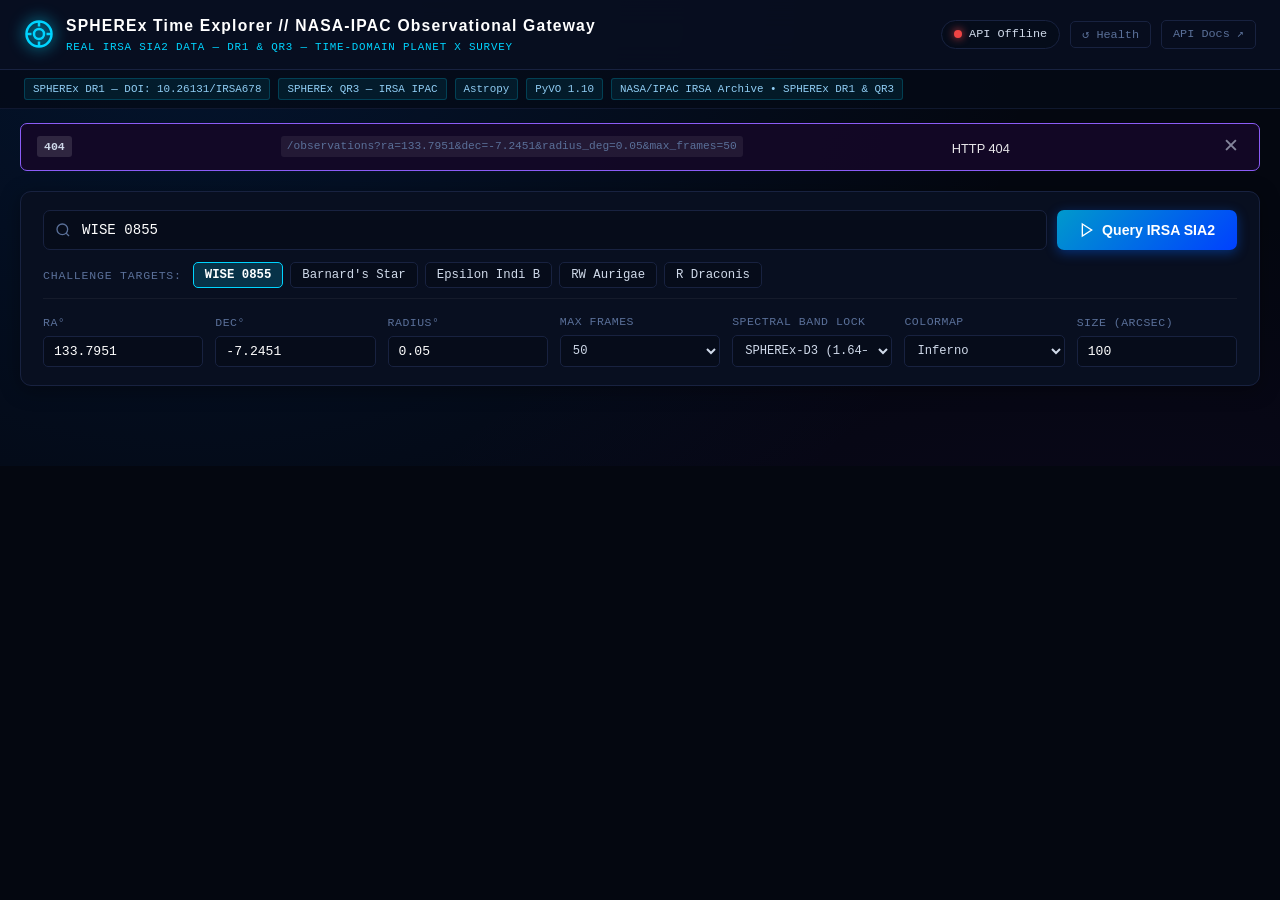
==== index.html @ dafa33b2 "Fix syntax error unexpected token } at line 227 and bump to v7" ====
<!DOCTYPE html>
<html lang="en">
<head>
<meta charset="UTF-8">
<meta name="viewport" content="width=device-width, initial-scale=1.0">
<title>SPHEREx Time Explorer // NASA-IPAC</title>
<link rel="stylesheet" href="/static/styles.css?v=6">
</head>
<body>

<!-- ── Header ── -->
<header class="hdr">
  <div class="brand">
    <svg class="brand-icon" viewBox="0 0 24 24" fill="none" stroke="currentColor" stroke-width="2">
      <circle cx="12" cy="12" r="10"/><circle cx="12" cy="12" r="4"/>
      <line x1="12" y1="2" x2="12" y2="6"/><line x1="12" y1="18" x2="12" y2="22"/>
      <line x1="2" y1="12" x2="6" y2="12"/><line x1="18" y1="12" x2="22" y2="12"/>
    </svg>
    <div class="brand-text">
      <h1>SPHEREx Time Explorer // NASA-IPAC Observational Gateway</h1>
      <div class="sub">Real IRSA SIA2 Data — DR1 &amp; QR3 — Time-Domain Planet X Survey</div>
    </div>
  </div>
  <div class="hdr-right">
    <div class="status-pill">
      <span class="dot" id="dot"></span>
      <span id="status-txt">Connecting…</span>
    </div>
    <button class="btn-sm" id="btn-health">↺ Health</button>
    <a class="btn-sm" href="/docs" target="_blank" rel="noopener">API Docs ↗</a>
  </div>
</header>

<!-- ── Dataset Citations ── -->
<div class="citations">
  <span class="cite-badge">SPHEREx DR1 — DOI: 10.26131/IRSA678</span>
  <span class="cite-badge">SPHEREx QR3 — IRSA IPAC</span>
  <span class="cite-badge">Astropy</span>
  <span class="cite-badge">PyVO 1.10</span>
  <span class="cite-badge">NASA/IPAC IRSA Archive • SPHEREx DR1 &amp; QR3</span>
</div>

<!-- ── Error Banners ── -->
<div id="errs" role="alert" aria-live="polite"></div>

<!-- ── Main Wrapper ── -->
<main class="wrap">

  <!-- ── Search & Presets ── -->
  <section class="search-panel">
    <form id="search-form">
      <div class="search-row">
        <div class="search-wrap">
          <svg class="search-ico" viewBox="0 0 24 24" fill="none" stroke="currentColor" stroke-width="2">
            <circle cx="11" cy="11" r="8"/><line x1="21" y1="21" x2="16.65" y2="16.65"/>
          </svg>
          <input type="text" class="search-in" id="target-in"
            placeholder="Target name or RA,Dec (e.g. WISE 0855 or 133.7951,-7.2451)…"
            value="WISE 0855" autocomplete="off">
        </div>
        <button type="submit" class="btn-primary" id="btn-resolve">
          <svg width="16" height="16" viewBox="0 0 24 24" fill="none" stroke="currentColor" stroke-width="2">
            <polygon points="5 3 19 12 5 21 5 3"/>
          </svg>
          Query IRSA SIA2
        </button>
      </div>
    </form>

    <!-- 5 Challenge Test Targets -->
    <div class="presets-row">
      <span class="plabel">Challenge Targets:</span>
      <button type="button" class="chip active" data-name="WISE 0855" data-ra="133.7951" data-dec="-7.2451">WISE 0855</button>
      <button type="button" class="chip" data-name="Barnard's Star" data-ra="269.4521" data-dec="4.6934">Barnard's Star</button>
      <button type="button" class="chip" data-name="Epsilon Indi B" data-ra="331.0771" data-dec="-56.7825">Epsilon Indi B</button>
      <button type="button" class="chip" data-name="RW Aurigae" data-ra="76.9565" data-dec="30.4014">RW Aurigae</button>
      <button type="button" class="chip" data-name="R Draconis" data-ra="248.1633" data-dec="66.7556">R Draconis</button>
    </div>

    <!-- Manual Coordinate Override -->
    <div class="coord-row">
      <div class="coord-group">
        <span class="coord-label">RA°</span>
        <input type="number" class="coord-in" id="ra-in" step="0.0001" min="0" max="360" value="133.7951">
      </div>
      <div class="coord-group">
        <span class="coord-label">Dec°</span>
        <input type="number" class="coord-in" id="dec-in" step="0.0001" min="-90" max="90" value="-7.2451">
      </div>
      <div class="coord-group">
        <span class="coord-label">Radius°</span>
        <input type="number" class="coord-in" id="radius-in" step="0.01" min="0.001" max="1" value="0.05">
      </div>
      <div class="coord-group">
        <span class="coord-label">Max Frames</span>
        <select class="select-sm" id="max-frames-sel">
          <option value="20">20</option>
          <option value="50" selected>50</option>
          <option value="100">100</option>
          <option value="200">200</option>
        </select>
      </div>
      <div class="coord-group">
        <span class="coord-label">Spectral Band Lock</span>
        <select class="select-sm" id="band-sel" title="Lock timeline and blink player to matched wavelength">
          <option value="ALL">All Bands (D1–D6)</option>
          <option value="SPHEREx-D1">SPHEREx-D1 (0.75–1.11 μm)</option>
          <option value="SPHEREx-D2">SPHEREx-D2 (1.11–1.64 μm)</option>
          <option value="SPHEREx-D3" selected>SPHEREx-D3 (1.64–2.42 μm)</option>
          <option value="SPHEREx-D4">SPHEREx-D4 (2.42–3.82 μm)</option>
          <option value="SPHEREx-D5">SPHEREx-D5 (3.82–4.42 μm)</option>
          <option value="SPHEREx-D6">SPHEREx-D6 (4.42–5.00 μm)</option>
        </select>
      </div>
      <div class="coord-group">
        <span class="coord-label">Colormap</span>
        <select class="select-sm" id="colormap-sel">
          <option value="inferno" selected>Inferno</option>
          <option value="viridis">Viridis</option>
          <option value="magma">Magma</option>
          <option value="plasma">Plasma</option>
          <option value="grayscale">Grayscale</option>
        </select>
      </div>
      <div class="coord-group">
        <span class="coord-label">Size (arcsec)</span>
        <input type="number" class="coord-in" id="size-in" step="10" min="10" max="500" value="100">
      </div>
    </div>
  </section>

  <!-- ── Observation Stats ── -->
  <div class="obs-stats" id="obs-stats" style="display:none">
    <div class="obs-stats-badges">
      <span class="stat-badge" id="stat-total">0 observations</span>
      <span class="stat-badge dr1" id="stat-dr1">DR1: 0</span>
      <span class="stat-badge qr3" id="stat-qr3">QR3: 0</span>
      <span class="stat-badge" id="stat-status"></span>
      <span class="stat-badge warn" id="stat-cached" style="display:none">⚡ Cache Hit</span>
    </div>
    <button class="btn-download-zip" id="btn-download-zip" title="Export all multi-epoch cutouts and metadata as a single ZIP archive">
      <svg width="14" height="14" viewBox="0 0 24 24" fill="none" stroke="currentColor" stroke-width="2" style="vertical-align:middle;margin-right:2px">
        <path d="M21 15v4a2 2 0 0 1-2 2H5a2 2 0 0 1-2-2v-4"></path>
        <polyline points="7 10 12 15 17 10"></polyline>
        <line x1="12" y1="15" x2="12" y2="3"></line>
      </svg>
      ⬇ Download Epochs (.ZIP)
    </button>
  </div>

  <!-- ── Empty State ── -->
  <div id="empty-state">
    <div class="empty-icon">🔭</div>
    <div class="empty-title">No SPHEREx DR1/QR3 observations available for this field/epoch</div>
    <div class="empty-msg">No data available for this field/epoch — IRSA returned 0 observations for the queried position in spherex_dr1 and spherex_qr3. Try a larger radius or a different target.</div>
  </div>

  <!-- ── Main Dashboard ── -->
  <div class="dashboard" id="dashboard" style="display:none">

    <!-- Left: Image Viewer + Timeline (P0) -->
    <div class="panel" id="viewer-panel">
      <div class="panel-hdr">
        <div class="panel-title">
          <svg width="16" height="16" viewBox="0 0 24 24" fill="none" stroke="currentColor" stroke-width="2">
            <rect x="3" y="3" width="18" height="18" rx="2"/><circle cx="8.5" cy="8.5" r="1.5"/>
            <polyline points="21 15 16 10 5 21"/>
          </svg>
          FITS Cutout — WCS Aligned
        </div>
        <div style="display:flex;gap:7px">
          <button class="btn-sm" id="btn-toggle-reticle">Reticle</button>
          <button class="btn-sm" id="btn-toggle-compare" style="display:none">Compare Mode</button>
        </div>
      </div>

      <!-- P0: Chronological Timeline Scrubber -->
      <div>
        <div class="timeline-controls">
          <span class="epoch-counter" id="epoch-counter">Epoch — of —</span>
          <button class="btn-sm" id="btn-prev">◀ Prev</button>
          <button class="btn-sm" id="btn-play">▶ Play</button>
          <button class="btn-sm" id="btn-next">Next ▶</button>
          <div class="blink-speed-row">
            <span style="font-size:.7rem;color:var(--muted);font-family:var(--mono)">Speed:</span>
            <select class="select-sm" id="blink-speed">
              <option value="250">250ms</option>
              <option value="500" selected>500ms</option>
              <option value="1000">1000ms</option>
              <option value="2000">2000ms</option>
            </select>
          </div>
        </div>
        <div class="timeline-track" id="timeline-track">
          <div class="timeline-epochs" id="timeline-epochs"></div>
        </div>
      </div>

      <!-- Observational Orientation Frame -->
      <div class="frame-wrap">
        <div class="obs-frame">
          <div class="o-marker o-north">▲ NORTH (+Dec)</div>
          <div class="o-marker o-south">▼ SOUTH (−Dec)</div>
          <div class="o-marker o-east">◀ EAST (+RA)</div>
          <div class="o-marker o-west">WEST (−RA) ▶</div>
          <div class="img-box">
            <img id="cutout-img" alt="SPHEREx FITS Cutout" crossorigin="anonymous">
            <div class="reticle" id="reticle">
              <div class="reticle-circle"></div>
              <div class="target-crosshair"></div>
              <div class="target-marker-tag">Target Position (RA, Dec)</div>
            </div>
            <div class="img-loader hidden" id="img-loader">
              <div class="spinner"></div>
              <div class="load-txt">FETCHING IRSA FITS…</div>
            </div>
          </div>
        </div>
        <div class="meta-pills" id="meta-pills">
          <div class="mpill" id="pill-obs-id">obs_id: —</div>
          <div class="mpill" id="pill-date">date: —</div>
          <div class="mpill" id="pill-band">band: —</div>
          <div class="mpill" id="pill-coll">collection: —</div>
          <div class="mpill" id="pill-wl">λ: — μm</div>
        </div>
      </div>
    </div>

    <!-- Right: Tabbed Panel (Table / Compare P1 / Diff P2) -->
    <div class="panel">
      <div class="tabs">
        <button class="tab-btn active" data-tab="table">📋 Observations</button>
        <button class="tab-btn" data-tab="compare">⇔ Before/After (P1)</button>
        <button class="tab-btn" data-tab="diff">Δ Diff View (P2)</button>
      </div>

      <!-- Tab: Observation Table -->
      <div class="tab-pane active" id="tab-table">
        <div style="display:flex;justify-content:space-between;align-items:center;flex-wrap:wrap;gap:8px;margin-bottom:8px">
          <div style="font-size:.72rem;color:var(--muted);font-family:var(--mono)">
            Click any row to preview cutout. Use <strong style="color:#34d399">[A]</strong> / <strong style="color:#f472b6">[B]</strong> buttons (or Shift+Click / Right-Click row) to set for comparison.
          </div>
          <button class="btn-download-zip-sm" id="btn-download-zip-tab" title="Export multi-epoch cutouts and metadata (.ZIP)">
            ⬇ Download Epochs (.ZIP)
          </button>
        </div>
        <div class="obs-table-wrap">
          <table class="obs-table" id="obs-table">
            <thead>
              <tr>
                <th>#</th>
                <th style="text-align:center;width:80px">Select</th>
                <th>Date (UTC)</th>
                <th>MJD</th>
                <th>Collection</th>
                <th>Band</th>
                <th class="th-lambda">λ min (μm)</th>
                <th>Detector</th>
                <th>RA°</th>
                <th>Dec°</th>
              </tr>
            </thead>
            <tbody id="obs-tbody"></tbody>
          </table>
        </div>
      </div>

      <!-- Tab: P1 Before/After Comparison -->
      <div class="tab-pane" id="tab-compare">
        <div class="compare-epoch-sel" id="compare-sel-row">
          <div style="font-size:.8rem;color:var(--muted);font-family:var(--mono)">
            Select Epoch A and Epoch B using the <strong style="color:#34d399">[A]</strong> / <strong style="color:#f472b6">[B]</strong> row buttons, then inspect side-by-side.
          </div>
        </div>
        <div style="display:flex;gap:8px;margin-bottom:12px;flex-wrap:wrap;align-items:center">
          <div style="font-size:.78rem;font-family:var(--mono);color:var(--text)">
            Epoch A: <strong id="cmp-a-label" style="color:#34d399">Not selected</strong>
          </div>
          <div style="font-size:.78rem;font-family:var(--mono);color:var(--text)">
            Epoch B: <strong id="cmp-b-label" style="color:#f472b6">Not selected</strong>
          </div>
          <button class="btn-sm" id="btn-load-compare" disabled>Load Comparison</button>
        </div>

        <div class="compare-grid" id="compare-grid">
          <div class="epoch-box">
            <div class="epoch-box-label label-a">Epoch A</div>
            <div class="epoch-img-frame">
              <img class="epoch-img" id="cmp-img-a" alt="Epoch A" crossorigin="anonymous">
              <div class="epoch-placeholder" id="cmp-placeholder-a">Click Load Comparison to display cutout</div>
            </div>
          </div>
          <div class="epoch-box">
            <div class="epoch-box-label label-b">Epoch B</div>
            <div class="epoch-img-frame">
              <img class="epoch-img" id="cmp-img-b" alt="Epoch B" crossorigin="anonymous">
              <div class="epoch-placeholder" id="cmp-placeholder-b">Click Load Comparison to display cutout</div>
            </div>
          </div>
        </div>

        <div class="compare-meta-grid" id="compare-meta-grid">
          <div class="epoch-meta-card" id="cmp-meta-a">
            <div style="color:#34d399;font-weight:700;margin-bottom:6px;">Epoch A Metadata</div>
          </div>
          <div class="epoch-meta-card" id="cmp-meta-b">
            <div style="color:#f472b6;font-weight:700;margin-bottom:6px;">Epoch B Metadata</div>
          </div>
        </div>
      </div>

      <!-- Tab: P2 Difference View -->
      <div class="tab-pane" id="tab-diff">
        <div class="diff-disclaimer">
          <strong>⚠ Scientific Integrity Notice:</strong><br>
          This calibrated normalized difference view (<em>Epoch B − Epoch A</em>) is provided for exploratory purposes only.<br>
          Any detected brightness or positional changes are strictly labeled:<br>
          <strong>"Candidate for human review — not a confirmed discovery."</strong><br>
          Never interpret automated pixel differences as a confirmed Planet X detection.
        </div>
        <div style="margin-bottom:10px">
          <button class="btn-sm" id="btn-compute-diff" disabled>Compute Epoch B − Epoch A Diff</button>
          <span style="font-size:.72rem;font-family:var(--mono);color:var(--muted);margin-left:8px" id="diff-status"></span>
        </div>
        <div class="diff-img-box" id="diff-box">
          <canvas id="diff-canvas"></canvas>
          <div style="position:absolute;font-size:.78rem;font-family:var(--mono);color:var(--muted)" id="diff-placeholder">
            Select Epoch A &amp; B in the comparison tab first.
          </div>
        </div>
        <div style="margin-top:10px;padding:8px;background:rgba(245,158,11,.08);border:1px solid rgba(245,158,11,.2);border-radius:5px;font-size:.72rem;font-family:var(--mono);color:#fde68a;display:none" id="diff-candidate-banner">
          🔍 Candidate for human review — not a confirmed discovery.
          Pixel-level brightness variation detected between Epoch A and Epoch B.
        </div>
      </div>

    </div><!-- end right panel -->
  </div><!-- end dashboard -->

</main>

<script src="/static/app.js?v=7"></script>
</body>
</html>
---- static/styles.css ----
/* ==============================================================================
   SPHEREx Time Explorer — Stylesheet
   NASA/IPAC Real-Data Observatory Interface
   100% Fluid & Responsive Architecture (Desktop, Tablet, Mobile)
   ============================================================================== */
:root {
  --bg-deep:    #040710;
  --bg-card:    #080f20;
  --bg-card2:   #0c1529;
  --bg-input:   #060c1a;
  --border:     #182240;
  --border-hi:  #00d4ff;
  --text:       #d0daea;
  --muted:      #5a7099;
  --bright:     #ffffff;
  --cyan:       #00d4ff;
  --blue:       #3b82f6;
  --purple:     #a855f7;
  --amber:      #f59e0b;
  --red:        #ef4444;
  --green:      #10b981;
  --orange:     #f97316;
  --font:       -apple-system,BlinkMacSystemFont,"Segoe UI",Roboto,sans-serif;
  --mono:       "SF Mono","Fira Code",Consolas,"Liberation Mono",monospace;
}

* {
  box-sizing: border-box;
  margin: 0;
  padding: 0;
}

html, body {
  width: 100%;
  min-height: 100%;
  overflow-x: hidden;
  background: var(--bg-deep);
  color: var(--text);
  font-family: var(--font);
  line-height: 1.5;
}

body {
  background-image:
    radial-gradient(ellipse at 15% 0%, rgba(0,80,180,.18) 0%, transparent 55%),
    radial-gradient(ellipse at 85% 100%, rgba(90,0,160,.12) 0%, transparent 55%);
  background-attachment: fixed;
  padding-bottom: 60px;
}

/* ── Header ── */
.hdr {
  display: flex;
  justify-content: space-between;
  align-items: center;
  padding: 14px 24px;
  background: rgba(8,15,32,.92);
  backdrop-filter: blur(14px);
  border-bottom: 1px solid var(--border);
  position: sticky;
  top: 0;
  z-index: 200;
  gap: 16px;
  flex-wrap: wrap;
  width: 100%;
}

.brand {
  display: flex;
  align-items: center;
  gap: 12px;
}

.brand-icon {
  width: 30px;
  height: 30px;
  color: var(--cyan);
  filter: drop-shadow(0 0 8px var(--cyan));
  flex-shrink: 0;
}

.brand-text h1 {
  font-size: .98rem;
  font-weight: 700;
  letter-spacing: 1.2px;
  color: var(--bright);
}

.brand-text .sub {
  font-size: .68rem;
  font-family: var(--mono);
  color: var(--cyan);
  letter-spacing: .8px;
  text-transform: uppercase;
  margin-top: 1px;
}

.hdr-right {
  display: flex;
  align-items: center;
  gap: 10px;
  flex-wrap: wrap;
}

.status-pill {
  display: flex;
  align-items: center;
  gap: 7px;
  padding: 5px 12px;
  border-radius: 9999px;
  font-size: .74rem;
  font-family: var(--mono);
  background: rgba(6,12,26,.8);
  border: 1px solid var(--border);
}

.dot {
  width: 8px;
  height: 8px;
  border-radius: 50%;
  background: var(--green);
  box-shadow: 0 0 8px var(--green);
  animation: pulse 2s infinite;
}

.dot.online {
  background: var(--green);
  box-shadow: 0 0 8px var(--green);
}

.dot.offline {
  background: var(--red);
  box-shadow: 0 0 8px var(--red);
  animation: none;
}

@keyframes pulse {
  0%, 100% { transform: scale(.9); opacity: .7; }
  50% { transform: scale(1.2); opacity: 1; }
}

.btn-sm {
  background: transparent;
  border: 1px solid var(--border);
  color: var(--muted);
  padding: 5px 11px;
  border-radius: 5px;
  font-size: .74rem;
  cursor: pointer;
  font-family: var(--mono);
  transition: all .2s;
  text-decoration: none;
  display: inline-flex;
  align-items: center;
  gap: 5px;
}

.btn-sm:hover {
  color: var(--cyan);
  border-color: var(--cyan);
  background: rgba(0,212,255,.07);
}

/* ── Citations Bar ── */
.citations {
  display: flex;
  flex-wrap: wrap;
  gap: 8px;
  padding: 8px 24px;
  background: rgba(5,10,22,.75);
  border-bottom: 1px solid rgba(24,34,64,.6);
  font-size: .68rem;
  font-family: var(--mono);
  color: var(--muted);
  width: 100%;
}

.cite-badge {
  background: rgba(0,212,255,.08);
  border: 1px solid rgba(0,212,255,.2);
  color: #90cdf4;
  padding: 2px 8px;
  border-radius: 3px;
}

/* ── Error Banners ── */
#errs {
  width: 100%;
  max-width: 1380px;
  margin: 14px auto 0;
  padding: 0 20px;
  display: flex;
  flex-direction: column;
  gap: 8px;
}

.err-banner {
  display: flex;
  justify-content: space-between;
  align-items: flex-start;
  padding: 12px 16px;
  border-radius: 7px;
  border-left: 5px solid var(--red);
  background: rgba(40,10,15,.95);
  border: 1px solid #ef4444;
  animation: slideIn .3s ease;
}

.err-banner.t504 {
  border-color: var(--amber);
  border-left-color: var(--amber);
  background: rgba(40,25,8,.95);
  color: #fde68a;
}

.err-banner.t502 {
  border-color: #f43f5e;
  border-left-color: #f43f5e;
  background: rgba(38,10,22,.95);
}

.err-banner.t0 {
  border-color: #8b5cf6;
  border-left-color: #8b5cf6;
  background: rgba(20,8,38,.95);
}

@keyframes slideIn {
  from { opacity: 0; transform: translateY(-10px); }
  to { opacity: 1; transform: translateY(0); }
}

.err-body {
  display: flex;
  gap: 12px;
  align-items: flex-start;
  flex-wrap: wrap;
}

.err-code {
  font-family: var(--mono);
  font-size: .72rem;
  padding: 2px 7px;
  border-radius: 3px;
  background: rgba(255,255,255,.12);
  font-weight: 700;
}

.err-title {
  font-weight: 700;
  font-size: .85rem;
  font-family: var(--mono);
}

.err-msg {
  font-size: .8rem;
  margin-top: 3px;
  color: rgba(255,255,255,.9);
  word-break: break-word;
}

.err-close, .err-dismiss {
  background: none;
  border: none;
  color: inherit;
  font-size: 1.2rem;
  cursor: pointer;
  opacity: .6;
  padding: 0 4px;
  transition: opacity .2s;
  line-height: 1;
  flex-shrink: 0;
}

.err-close:hover, .err-dismiss:hover {
  opacity: 1;
}

.err-endpoint {
  font-family: var(--mono);
  font-size: .7rem;
  color: var(--muted);
  padding: 2px 6px;
  background: rgba(255,255,255,.07);
  border-radius: 3px;
  flex-shrink: 0;
}

/* ── Layout ── */
.wrap {
  width: 100%;
  max-width: 1380px;
  margin: 0 auto;
  padding: 20px;
  display: flex;
  flex-direction: column;
  gap: 20px;
}

/* ── Search Panel ── */
.search-panel {
  background: var(--bg-card);
  border: 1px solid var(--border);
  border-radius: 11px;
  padding: 18px 22px;
  box-shadow: 0 4px 20px rgba(0,0,0,.35);
  width: 100%;
}

.search-row {
  display: flex;
  gap: 10px;
  margin-bottom: 12px;
  flex-wrap: wrap;
  width: 100%;
}

.search-wrap {
  position: relative;
  flex: 1;
  min-width: 200px;
}

.search-ico {
  position: absolute;
  left: 12px;
  top: 50%;
  transform: translateY(-50%);
  color: var(--muted);
  width: 16px;
  height: 16px;
  pointer-events: none;
}

.search-in {
  width: 100%;
  background: var(--bg-input);
  border: 1px solid var(--border);
  color: var(--bright);
  font-family: var(--mono);
  font-size: .88rem;
  padding: 11px 12px 11px 38px;
  border-radius: 7px;
  outline: none;
  transition: all .2s;
}

.search-in:focus {
  border-color: var(--cyan);
  box-shadow: 0 0 16px rgba(0,212,255,.2);
}

.btn-primary {
  background: linear-gradient(135deg, #0099cc, #0040ff);
  color: #fff;
  border: none;
  padding: 11px 22px;
  border-radius: 7px;
  font-weight: 600;
  font-size: .88rem;
  cursor: pointer;
  display: inline-flex;
  align-items: center;
  justify-content: center;
  gap: 7px;
  transition: all .2s;
  box-shadow: 0 3px 12px rgba(0,100,255,.4);
  white-space: nowrap;
}

.btn-primary:hover {
  transform: translateY(-1px);
  box-shadow: 0 5px 18px rgba(0,180,255,.5);
}

.btn-primary:active {
  transform: translateY(0);
}

.btn-primary:disabled {
  opacity: .5;
  cursor: not-allowed;
  transform: none;
}

.presets-row {
  display: flex;
  flex-wrap: wrap;
  gap: 7px;
  align-items: center;
  margin-bottom: 10px;
  width: 100%;
}

.plabel {
  font-size: .72rem;
  color: var(--muted);
  font-family: var(--mono);
  text-transform: uppercase;
  letter-spacing: .8px;
  margin-right: 4px;
}

.chip {
  background: var(--bg-input);
  border: 1px solid var(--border);
  color: var(--text);
  font-size: .77rem;
  padding: 5px 11px;
  border-radius: 5px;
  cursor: pointer;
  font-family: var(--mono);
  transition: all .2s;
  white-space: nowrap;
}

.chip:hover {
  background: rgba(0,212,255,.1);
  border-color: var(--cyan);
  color: var(--cyan);
}

.chip.active {
  background: rgba(0,212,255,.18);
  border-color: var(--cyan);
  color: var(--bright);
  font-weight: 600;
}

.coord-row {
  display: grid;
  grid-template-columns: repeat(auto-fit, minmax(130px, 1fr));
  gap: 12px;
  align-items: end;
  margin-top: 6px;
  padding-top: 14px;
  border-top: 1px solid rgba(255, 255, 255, .05);
  width: 100%;
}

.coord-group {
  display: flex;
  flex-direction: column;
  align-items: stretch;
  gap: 4px;
  width: 100%;
  min-width: 0;
}

.coord-label {
  font-size: .72rem;
  color: var(--muted);
  font-family: var(--mono);
  text-transform: uppercase;
  letter-spacing: .5px;
  white-space: nowrap;
  overflow: hidden;
  text-overflow: ellipsis;
}

.coord-in {
  background: var(--bg-input);
  border: 1px solid var(--border);
  color: var(--bright);
  font-family: var(--mono);
  font-size: .82rem;
  padding: 7px 10px;
  border-radius: 5px;
  width: 100%;
  outline: none;
  transition: border-color .2s;
}

.coord-in:focus {
  border-color: var(--cyan);
}

.select-sm {
  background: var(--bg-input);
  border: 1px solid var(--border);
  color: var(--text);
  font-family: var(--mono);
  font-size: .76rem;
  padding: 7px 8px;
  border-radius: 5px;
  outline: none;
  width: 100%;
}

.select-sm:focus {
  border-color: var(--cyan);
}

/* ── Empty State ── */
#empty-state {
  display: none;
  background: rgba(0,30,80,.25);
  border: 1px solid rgba(0,212,255,.2);
  border-radius: 9px;
  padding: 40px 20px;
  text-align: center;
  width: 100%;
}

#empty-state.show {
  display: block;
}

.empty-icon {
  font-size: 3rem;
  margin-bottom: 12px;
}

.empty-title {
  font-size: 1.1rem;
  font-weight: 700;
  color: var(--cyan);
  margin-bottom: 8px;
  font-family: var(--mono);
}

.empty-msg {
  font-size: .85rem;
  color: var(--muted);
  max-width: 480px;
  margin: 0 auto;
}

/* ── Observation Stats Row ── */
.obs-stats {
  display: flex;
  flex-wrap: wrap;
  gap: 10px;
  align-items: center;
  justify-content: space-between;
  width: 100%;
}

.obs-stats-badges {
  display: flex;
  flex-wrap: wrap;
  gap: 8px;
  align-items: center;
}

.btn-download-zip, .btn-download-zip-sm {
  display: inline-flex;
  align-items: center;
  justify-content: center;
  gap: 6px;
  background: linear-gradient(135deg, rgba(16, 185, 129, 0.18), rgba(6, 95, 70, 0.35));
  border: 1px solid rgba(52, 211, 153, 0.5);
  color: #a7f3d0;
  font-family: var(--mono);
  font-size: 0.74rem;
  font-weight: 600;
  padding: 5px 12px;
  border-radius: 5px;
  cursor: pointer;
  transition: all 0.2s ease;
  white-space: nowrap;
  box-shadow: 0 2px 8px rgba(0, 0, 0, 0.25);
}

.btn-download-zip:hover:not(:disabled), .btn-download-zip-sm:hover:not(:disabled) {
  background: linear-gradient(135deg, rgba(16, 185, 129, 0.35), rgba(6, 95, 70, 0.55));
  border-color: #34d399;
  color: #ffffff;
  box-shadow: 0 0 12px rgba(52, 211, 153, 0.35);
  transform: translateY(-1px);
}

.btn-download-zip:disabled, .btn-download-zip-sm:disabled {
  opacity: 0.55;
  cursor: not-allowed;
  transform: none;
}

.btn-download-zip-sm {
  font-size: 0.70rem;
  padding: 3px 9px;
  background: rgba(16, 185, 129, 0.12);
}

.stat-badge {
  font-size: .74rem;
  font-family: var(--mono);
  padding: 4px 10px;
  border-radius: 4px;
  background: rgba(0,212,255,.1);
  border: 1px solid rgba(0,212,255,.25);
  color: #90cdf4;
}

.stat-badge.dr1 {
  background: rgba(16,185,129,.1);
  border-color: rgba(16,185,129,.3);
  color: #6ee7b7;
}

.stat-badge.qr3 {
  background: rgba(168,85,247,.1);
  border-color: rgba(168,85,247,.3);
  color: #d8b4fe;
}

.stat-badge.warn {
  background: rgba(245,158,11,.1);
  border-color: rgba(245,158,11,.3);
  color: #fcd34d;
}

/* ── Main Dashboard Grid ── */
.dashboard {
  display: grid;
  grid-template-columns: 1fr 1.1fr;
  gap: 20px;
  align-items: start;
  width: 100%;
}

.panel {
  background: var(--bg-card);
  border: 1px solid var(--border);
  border-radius: 11px;
  padding: 18px;
  box-shadow: 0 4px 20px rgba(0,0,0,.3);
  width: 100%;
  min-width: 0;
}

.panel-hdr {
  display: flex;
  justify-content: space-between;
  align-items: center;
  margin-bottom: 14px;
  padding-bottom: 12px;
  border-bottom: 1px solid rgba(255,255,255,.05);
  flex-wrap: wrap;
  gap: 8px;
}

.panel-title {
  display: flex;
  align-items: center;
  gap: 8px;
  font-size: .92rem;
  font-weight: 700;
  color: var(--bright);
}

/* ── Timeline / Scrubber (P0) ── */
.timeline-controls {
  display: flex;
  align-items: center;
  gap: 10px;
  flex-wrap: wrap;
  margin-bottom: 12px;
  width: 100%;
}

.epoch-counter {
  font-family: var(--mono);
  font-size: .8rem;
  color: var(--cyan);
  min-width: 90px;
}

.blink-speed-row {
  display: flex;
  align-items: center;
  gap: 8px;
  margin-left: auto;
}

.timeline-track {
  position: relative;
  width: 100%;
  height: 52px;
  background: var(--bg-input);
  border: 1px solid var(--border);
  border-radius: 7px;
  overflow-x: auto;
  overflow-y: hidden;
  -webkit-overflow-scrolling: touch;
  margin-bottom: 10px;
  cursor: pointer;
}

.timeline-epochs {
  display: flex;
  height: 100%;
  align-items: center;
  padding: 0 8px;
  gap: 3px;
  width: max-content;
  min-width: 100%;
}

.epoch-tick {
  flex-shrink: 0;
  width: 10px;
  height: 36px;
  border-radius: 3px;
  background: rgba(0,212,255,.3);
  border: 1px solid rgba(0,212,255,.4);
  cursor: pointer;
  transition: all .15s;
  position: relative;
}

.epoch-tick:hover {
  background: rgba(0,212,255,.7);
}

.epoch-tick.active {
  background: var(--cyan);
  box-shadow: 0 0 10px var(--cyan);
}

.epoch-tick.dr1 {
  background: rgba(16,185,129,.4);
  border-color: rgba(16,185,129,.6);
}

.epoch-tick.dr1.active {
  background: var(--green);
  box-shadow: 0 0 10px var(--green);
}

.epoch-tick.qr3 {
  background: rgba(168,85,247,.4);
  border-color: rgba(168,85,247,.6);
}

.epoch-tick.qr3.active {
  background: var(--purple);
  box-shadow: 0 0 10px var(--purple);
}

.epoch-tick[title]:hover::after {
  content: attr(title);
  position: absolute;
  bottom: calc(100% + 6px);
  left: 50%;
  transform: translateX(-50%);
  background: rgba(5,10,20,.95);
  border: 1px solid var(--border-hi);
  color: var(--bright);
  font-size: .66rem;
  font-family: var(--mono);
  padding: 4px 8px;
  border-radius: 4px;
  white-space: nowrap;
  z-index: 50;
  pointer-events: none;
}

/* ── Observational Frame ── */
.frame-wrap {
  display: flex;
  flex-direction: column;
  align-items: center;
  gap: 12px;
  width: 100%;
}

.obs-frame {
  position: relative;
  background: #010305;
  border: 2px solid #182240;
  border-radius: 7px;
  padding: 26px 34px;
  width: 100%;
  max-width: 420px;
  box-sizing: border-box;
  display: flex;
  justify-content: center;
  align-items: center;
  margin: 0 auto;
}

.o-marker {
  position: absolute;
  font-family: var(--mono);
  font-size: .7rem;
  font-weight: 700;
  letter-spacing: 1px;
  text-transform: uppercase;
  pointer-events: none;
  z-index: 10;
  user-select: none;
}

.o-north {
  top: 6px;
  left: 0;
  right: 0;
  text-align: center;
  color: #38bdf8;
  text-shadow: 0 0 8px rgba(56,189,248,.5);
}

.o-south {
  bottom: 6px;
  left: 0;
  right: 0;
  text-align: center;
  color: #38bdf8;
  text-shadow: 0 0 8px rgba(56,189,248,.5);
}

.o-east {
  left: 4px;
  top: 50%;
  transform: translateY(-50%) rotate(-90deg);
  color: #a855f7;
  text-shadow: 0 0 8px rgba(168,85,247,.5);
}

.o-west {
  right: 4px;
  top: 50%;
  transform: translateY(-50%) rotate(90deg);
  color: #a855f7;
  text-shadow: 0 0 8px rgba(168,85,247,.5);
}

.img-box {
  width: 100%;
  max-width: 360px;
  aspect-ratio: 1 / 1;
  height: auto;
  background: #000;
  border: 1px solid #182240;
  overflow: hidden;
  display: flex;
  align-items: center;
  justify-content: center;
  position: relative;
}

#cutout-img {
  width: 100%;
  height: 100%;
  object-fit: contain;
  image-rendering: pixelated;
  display: block;
}

.reticle {
  position: absolute;
  top: 0;
  left: 0;
  right: 0;
  bottom: 0;
  pointer-events: none;
  opacity: .4;
}

.reticle::before {
  content: "";
  position: absolute;
  top: 50%;
  left: 0;
  right: 0;
  height: 1px;
  background: rgba(0,212,255,.7);
}

.reticle::after {
  content: "";
  position: absolute;
  left: 50%;
  top: 0;
  bottom: 0;
  width: 1px;
  background: rgba(0,212,255,.7);
}

.reticle-circle {
  position: absolute;
  top: 50%;
  left: 50%;
  transform: translate(-50%,-50%);
  width: 44px;
  height: 44px;
  border: 1px dashed rgba(0,212,255,.8);
  border-radius: 50%;
}

.target-crosshair {
  position: absolute;
  top: 50%;
  left: 50%;
  transform: translate(-50%,-50%);
  width: 14px;
  height: 14px;
  pointer-events: none;
}

.target-crosshair::before {
  content: "";
  position: absolute;
  top: 50%;
  left: 0;
  right: 0;
  height: 2px;
  background: #38bdf8;
  transform: translateY(-50%);
  box-shadow: 0 0 6px #38bdf8;
}

.target-crosshair::after {
  content: "";
  position: absolute;
  left: 50%;
  top: 0;
  bottom: 0;
  width: 2px;
  background: #38bdf8;
  transform: translateX(-50%);
  box-shadow: 0 0 6px #38bdf8;
}

.target-marker-tag {
  position: absolute;
  top: calc(50% + 28px);
  left: 50%;
  transform: translateX(-50%);
  font-family: var(--mono);
  font-size: .62rem;
  font-weight: 700;
  color: #38bdf8;
  background: rgba(3,7,18,.85);
  border: 1px solid rgba(56,189,248,.4);
  padding: 2px 6px;
  border-radius: 3px;
  white-space: nowrap;
  pointer-events: none;
  letter-spacing: .5px;
}

.img-loader {
  position: absolute;
  inset: 0;
  background: rgba(4,7,16,.85);
  display: flex;
  flex-direction: column;
  align-items: center;
  justify-content: center;
  gap: 10px;
  z-index: 20;
}

.img-loader.hidden {
  display: none;
}

.spinner {
  width: 32px;
  height: 32px;
  border: 3px solid rgba(0,212,255,.2);
  border-top-color: var(--cyan);
  border-radius: 50%;
  animation: spin .7s linear infinite;
}

@keyframes spin {
  to { transform: rotate(360deg); }
}

.load-txt {
  font-size: .72rem;
  font-family: var(--mono);
  color: var(--cyan);
  letter-spacing: .8px;
}

.meta-pills {
  display: flex;
  flex-wrap: wrap;
  justify-content: center;
  gap: 7px;
  width: 100%;
}

.mpill {
  background: var(--bg-input);
  border: 1px solid var(--border);
  padding: 3px 9px;
  border-radius: 3px;
  font-size: .68rem;
  font-family: var(--mono);
  color: var(--muted);
}

.mpill strong {
  color: var(--bright);
}

/* ── Comparison (P1) ── */
.compare-grid {
  display: grid;
  grid-template-columns: 1fr 1fr;
  gap: 12px;
  width: 100%;
}

.compare-epoch-sel {
  display: flex;
  align-items: center;
  gap: 8px;
  margin-bottom: 10px;
  font-size: .8rem;
  font-family: var(--mono);
  flex-wrap: wrap;
  width: 100%;
}

.compare-label {
  color: var(--muted);
  font-size: .72rem;
  text-transform: uppercase;
  letter-spacing: .7px;
}

.epoch-box {
  flex: 1;
  position: relative;
  min-width: 0;
}

.epoch-box-label {
  font-family: var(--mono);
  font-size: .7rem;
  text-transform: uppercase;
  letter-spacing: .8px;
  text-align: center;
  padding: 4px 0;
  margin-bottom: 5px;
}

.label-a { color: #34d399; }
.label-b { color: #f472b6; }

.epoch-img-frame {
  width: 100%;
  max-width: 420px;
  aspect-ratio: 1 / 1;
  height: auto;
  background: #000;
  border: 1px solid var(--border);
  border-radius: 4px;
  display: flex;
  align-items: center;
  justify-content: center;
  position: relative;
  overflow: hidden;
  margin: 0 auto;
}

.epoch-img {
  width: 100%;
  height: 100%;
  object-fit: contain;
  image-rendering: pixelated;
  display: block;
}

.epoch-img:not([src]), .epoch-img[src=""] {
  display: none !important;
}

#cutout-img:not([src]), #cutout-img[src=""] {
  display: none !important;
}

.epoch-placeholder {
  position: absolute;
  inset: 0;
  display: flex;
  align-items: center;
  justify-content: center;
  text-align: center;
  padding: 12px;
  font-family: var(--mono);
  font-size: .72rem;
  color: var(--muted);
  pointer-events: none;
}

.compare-meta-grid {
  display: grid;
  grid-template-columns: 1fr 1fr;
  gap: 12px;
  width: 100%;
  margin-top: 12px;
}

.epoch-meta-card {
  background: var(--bg-input);
  border: 1px solid var(--border);
  border-radius: 6px;
  padding: 10px;
  font-size: .72rem;
  font-family: var(--mono);
  line-height: 1.6;
  min-width: 0;
}

.epoch-meta-row {
  display: flex;
  justify-content: space-between;
  gap: 8px;
  border-bottom: 1px solid rgba(255,255,255,.04);
  padding: 3px 0;
}

.epoch-meta-row:last-child {
  border-bottom: none;
}

.emr-key {
  color: var(--muted);
}

.emr-val {
  color: var(--bright);
  text-align: right;
  word-break: break-all;
}

/* ── Diff View (P2) ── */
.diff-disclaimer {
  background: rgba(245,158,11,.1);
  border: 1px solid rgba(245,158,11,.35);
  border-left: 4px solid var(--amber);
  border-radius: 6px;
  padding: 10px 14px;
  font-size: .76rem;
  color: #fde68a;
  margin-bottom: 10px;
  line-height: 1.5;
  width: 100%;
}

.diff-disclaimer strong {
  color: var(--amber);
}

.diff-img-box {
  width: 100%;
  max-width: 420px;
  aspect-ratio: 1 / 1;
  height: auto;
  background: #000;
  display: flex;
  align-items: center;
  justify-content: center;
  border: 1px solid var(--border);
  border-radius: 6px;
  position: relative;
  overflow: hidden;
  margin: 0 auto;
}

#diff-canvas {
  width: 100%;
  height: 100%;
  object-fit: contain;
  display: block;
  image-rendering: pixelated;
  image-rendering: crisp-edges;
}

/* ── Obs Table ── */
.obs-table-wrap {
  width: 100%;
  max-height: 420px;
  overflow-x: auto;
  overflow-y: auto;
  -webkit-overflow-scrolling: touch;
  border-radius: 7px;
  border: 1px solid var(--border);
}

table.obs-table {
  width: 100%;
  min-width: 680px;
  border-collapse: collapse;
  font-size: .74rem;
  font-family: var(--mono);
}

table.obs-table thead tr {
  background: rgba(0,212,255,.07);
}

table.obs-table th {
  padding: 8px 10px;
  text-align: left;
  color: var(--muted);
  font-weight: 600;
  text-transform: uppercase;
  letter-spacing: .6px;
  font-size: .68rem;
  border-bottom: 1px solid var(--border);
  white-space: nowrap;
}

table.obs-table th.th-lambda {
  text-transform: none !important;
}

table.obs-table td {
  padding: 7px 10px;
  border-bottom: 1px solid rgba(24,34,64,.5);
  color: var(--text);
  white-space: nowrap;
}

table.obs-table tbody tr {
  cursor: pointer;
  transition: background .15s;
}

table.obs-table tbody tr:hover {
  background: rgba(0,212,255,.07);
}

table.obs-table tbody tr.selected-a {
  background: rgba(52,211,153,.12);
  border-left: 3px solid #34d399;
}

table.obs-table tbody tr.selected-b {
  background: rgba(244,114,182,.12);
  border-left: 3px solid #f472b6;
}

table.obs-table tbody tr.selected-a.selected-b {
  background: linear-gradient(90deg, rgba(52,211,153,.14), rgba(244,114,182,.14));
  border-left: 3px solid #00d4ff;
}

table.obs-table tbody tr.active-row {
  background: rgba(0,212,255,.12);
}

.btn-epoch-sel {
  display: inline-block;
  font-family: var(--mono);
  font-size: .66rem;
  font-weight: 700;
  padding: 2px 6px;
  border-radius: 3px;
  cursor: pointer;
  border: 1px solid var(--border);
  background: var(--bg-input);
  transition: all .15s ease;
  margin: 0 1px;
  line-height: 1.2;
}

.btn-epoch-sel.btn-sel-a {
  color: #34d399;
  border-color: rgba(52,211,153,.4);
}

.btn-epoch-sel.btn-sel-a:hover, .btn-epoch-sel.btn-sel-a.active {
  background: #34d399;
  color: #040710;
  box-shadow: 0 0 8px rgba(52,211,153,.6);
}

.btn-epoch-sel.btn-sel-b {
  color: #f472b6;
  border-color: rgba(244,114,182,.4);
}

.btn-epoch-sel.btn-sel-b:hover, .btn-epoch-sel.btn-sel-b.active {
  background: #f472b6;
  color: #040710;
  box-shadow: 0 0 8px rgba(244,114,182,.6);
}

.band-badge {
  display: inline-block;
  padding: 1px 6px;
  border-radius: 3px;
  font-size: .66rem;
  background: rgba(168,85,247,.2);
  border: 1px solid rgba(168,85,247,.4);
  color: #d8b4fe;
}

.coll-badge {
  display: inline-block;
  padding: 1px 6px;
  border-radius: 3px;
  font-size: .66rem;
}

.coll-badge.dr1 {
  background: rgba(16,185,129,.15);
  border: 1px solid rgba(16,185,129,.3);
  color: #6ee7b7;
}

.coll-badge.qr3 {
  background: rgba(168,85,247,.15);
  border: 1px solid rgba(168,85,247,.3);
  color: #d8b4fe;
}

/* ── Tabs ── */
.tabs {
  display: flex;
  gap: 2px;
  background: var(--bg-input);
  border: 1px solid var(--border);
  border-radius: 6px;
  padding: 2px;
  margin-bottom: 14px;
  flex-wrap: wrap;
  width: 100%;
}

.tab-btn {
  background: transparent;
  border: none;
  color: var(--muted);
  font-family: var(--mono);
  font-size: .76rem;
  padding: 6px 14px;
  border-radius: 4px;
  cursor: pointer;
  transition: all .2s;
  flex: 1;
  text-align: center;
  min-width: 110px;
}

.tab-btn.active {
  background: var(--blue);
  color: #fff;
  font-weight: 600;
  box-shadow: 0 2px 8px rgba(59,130,246,.4);
}

.tab-pane {
  display: none;
  width: 100%;
}

.tab-pane.active {
  display: block;
}

/* ── Meta card rows (P1 comparison) ── */
.meta-row {
  display: flex;
  justify-content: space-between;
  gap: 8px;
  border-bottom: 1px solid rgba(255,255,255,.04);
  padding: 3px 0;
}

.meta-row:last-child {
  border-bottom: none;
}

.meta-key {
  color: var(--muted);
}

.meta-val {
  color: var(--bright);
  text-align: right;
  word-break: break-all;
}

/* ── Comprehensive Responsive Breakpoints ── */

/* Tablet & Smaller Desktop: 1024px and below */
@media (max-width: 1024px) {
  .dashboard {
    grid-template-columns: 1fr;
  }
}

/* Mobile & Small Tablets: 768px and below */
@media (max-width: 768px) {
  .wrap {
    padding: 14px 12px;
    gap: 16px;
  }
  .hdr {
    padding: 12px 14px;
  }
  .citations {
    padding: 8px 14px;
  }
  .search-panel {
    padding: 14px 14px;
  }
  .tab-btn {
    padding: 6px 10px;
    font-size: .72rem;
  }
}

/* Mobile Phones: 640px and below */
@media (max-width: 640px) {
  .hdr {
    flex-direction: column;
    align-items: flex-start;
    gap: 10px;
  }
  .hdr-right {
    width: 100%;
    justify-content: space-between;
  }
  .search-row {
    flex-direction: column;
  }
  .search-wrap {
    width: 100%;
  }
  .btn-primary {
    width: 100%;
    justify-content: center;
  }
  .blink-speed-row {
    margin-left: 0;
    width: 100%;
    justify-content: flex-start;
  }
  .compare-grid, .compare-meta-grid {
    grid-template-columns: 1fr;
  }
  .obs-frame {
    padding: 20px 24px;
  }
  .o-marker {
    font-size: .62rem;
  }
}

/* Small Handhelds: 480px and below */
@media (max-width: 480px) {
  .obs-frame {
    padding: 18px 20px;
  }
  .o-marker {
    font-size: .56rem;
  }
  .tabs {
    flex-direction: column;
  }
  .tab-btn {
    width: 100%;
  }
}
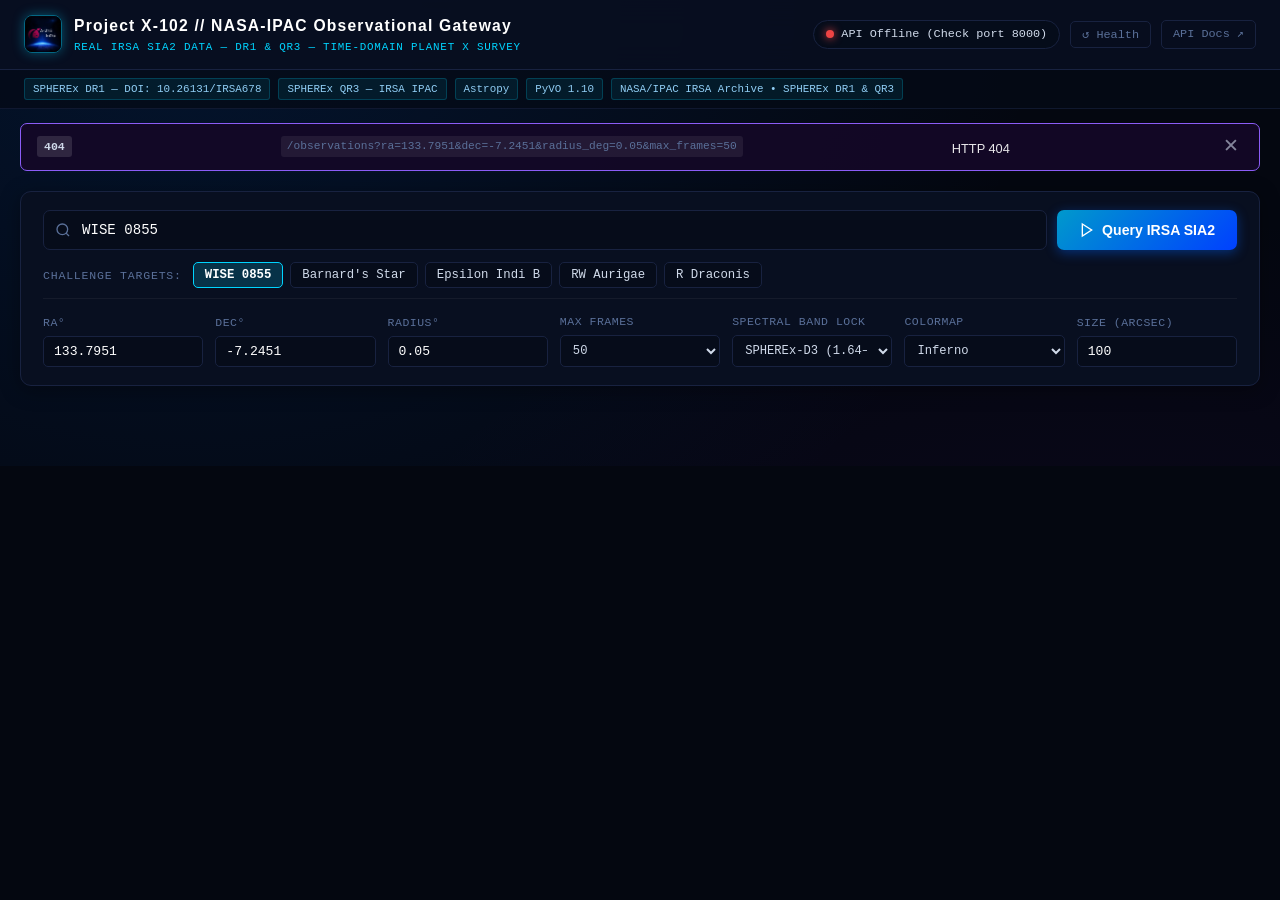
==== commit 8ef742bb: "Merge branch 'main' of https://github.com/moizq-cosmos/Project-X-102" ====
--- a/index.html
+++ b/index.html
@@ -3,21 +3,17 @@
 <head>
 <meta charset="UTF-8">
 <meta name="viewport" content="width=device-width, initial-scale=1.0">
-<title>SPHEREx Time Explorer // NASA-IPAC</title>
-<link rel="stylesheet" href="/static/styles.css?v=6">
+<title>Project X-102 // NASA-IPAC Observational Gateway</title>
+<link rel="stylesheet" href="/static/styles.css?v=9">
 </head>
 <body>
 
 <!-- ── Header ── -->
 <header class="hdr">
   <div class="brand">
-    <svg class="brand-icon" viewBox="0 0 24 24" fill="none" stroke="currentColor" stroke-width="2">
-      <circle cx="12" cy="12" r="10"/><circle cx="12" cy="12" r="4"/>
-      <line x1="12" y1="2" x2="12" y2="6"/><line x1="12" y1="18" x2="12" y2="22"/>
-      <line x1="2" y1="12" x2="6" y2="12"/><line x1="18" y1="12" x2="22" y2="12"/>
-    </svg>
+    <img src="/static/logo.jpg" alt="Project X-102 Logo" class="brand-logo" onerror="this.onerror=null;this.src='logo.jpg';">
     <div class="brand-text">
-      <h1>SPHEREx Time Explorer // NASA-IPAC Observational Gateway</h1>
+      <h1>Project X-102 // NASA-IPAC Observational Gateway</h1>
       <div class="sub">Real IRSA SIA2 Data — DR1 &amp; QR3 — Time-Domain Planet X Survey</div>
     </div>
   </div>
@@ -170,6 +166,7 @@
         </div>
         <div style="display:flex;gap:7px">
           <button class="btn-sm" id="btn-toggle-reticle">Reticle</button>
+          <button class="btn-sm active" id="btn-toggle-tracks" title="Toggle live proper-motion star tracking overlay">Tracks</button>
           <button class="btn-sm" id="btn-toggle-compare" style="display:none">Compare Mode</button>
         </div>
       </div>
@@ -205,6 +202,16 @@
           <div class="o-marker o-west">WEST (−RA) ▶</div>
           <div class="img-box">
             <img id="cutout-img" alt="SPHEREx FITS Cutout" crossorigin="anonymous">
+            <svg class="tracking-overlay" id="tracking-overlay" viewBox="0 0 100 100" preserveAspectRatio="none">
+              <!-- Dashed cyan proper-motion vector line + live epoch position marker -->
+              <line id="pm-vector-line" x1="50" y1="50" x2="50" y2="50" stroke="#00d4ff" stroke-width="1.8" stroke-dasharray="3,2" stroke-linecap="round" opacity="0.9" />
+              <!-- Epoch 0 origin marker (amber) -->
+              <circle id="pm-origin-marker" cx="50" cy="50" r="2.2" fill="#fbbf24" stroke="#d97706" stroke-width="1" />
+              <!-- Live epoch target position marker (cyan) -->
+              <circle id="pm-epoch-marker" cx="50" cy="50" r="3.2" fill="#22d3ee" stroke="#0891b2" stroke-width="1.4" />
+              <!-- Text label showing shift -->
+              <text id="pm-marker-label" x="53" y="47" fill="#67e8f9" font-size="3.5" font-family="monospace" font-weight="bold"></text>
+            </svg>
             <div class="reticle" id="reticle">
               <div class="reticle-circle"></div>
               <div class="target-crosshair"></div>
@@ -222,6 +229,40 @@
           <div class="mpill" id="pill-band">band: —</div>
           <div class="mpill" id="pill-coll">collection: —</div>
           <div class="mpill" id="pill-wl">λ: — μm</div>
+        </div>
+
+        <!-- Target Track & Proper Motion Readout Card -->
+        <div class="track-telemetry-card" id="track-telemetry-card">
+          <div class="track-hdr">
+            <span class="track-title">✦ Target Track &amp; Proper Motion</span>
+            <span class="track-pa" id="track-pa">PA: —°</span>
+          </div>
+          <div class="track-grid">
+            <div class="track-item">
+              <span class="track-lbl">Catalog PM:</span>
+              <span class="track-val" id="track-pm">μ_α: — | μ_δ: — mas/yr</span>
+            </div>
+            <div class="track-item">
+              <span class="track-lbl">Total Motion:</span>
+              <span class="track-val" id="track-total">μ_tot: — mas/yr</span>
+            </div>
+            <div class="track-item">
+              <span class="track-lbl">Expected RA:</span>
+              <span class="track-val" id="track-exp-ra">—°</span>
+            </div>
+            <div class="track-item">
+              <span class="track-lbl">Expected Dec:</span>
+              <span class="track-val" id="track-exp-dec">—°</span>
+            </div>
+            <div class="track-item">
+              <span class="track-lbl">Total Shift:</span>
+              <span class="track-val" id="track-shift-arcsec">Δθ: —"</span>
+            </div>
+            <div class="track-item">
+              <span class="track-lbl">Pixel Shift (6.15"/px):</span>
+              <span class="track-val" id="track-shift-px">Δpx: — px</span>
+            </div>
+          </div>
         </div>
       </div>
     </div>
@@ -339,6 +380,6 @@
 
 </main>
 
-<script src="/static/app.js?v=7"></script>
+<script src="/static/app.js?v=9"></script>
 </body>
 </html>
--- a/static/styles.css
+++ b/static/styles.css
@@ -79,6 +79,16 @@
   flex-shrink: 0;
 }
 
+.brand-logo {
+  width: 38px;
+  height: 38px;
+  object-fit: cover;
+  border-radius: 8px;
+  border: 1px solid rgba(0, 212, 255, 0.45);
+  box-shadow: 0 0 12px rgba(0, 212, 255, 0.35);
+  flex-shrink: 0;
+}
+
 .brand-text h1 {
   font-size: .98rem;
   font-weight: 700;
@@ -941,6 +951,90 @@
   letter-spacing: .5px;
 }
 
+/* ── Live Star Tracking Overlay ── */
+.tracking-overlay {
+  position: absolute;
+  top: 0;
+  left: 0;
+  width: 100%;
+  height: 100%;
+  pointer-events: none;
+  z-index: 12;
+  overflow: visible;
+}
+
+#btn-toggle-tracks.active {
+  background: rgba(6, 182, 212, 0.25);
+  border-color: #06b6d4;
+  color: #22d3ee;
+  box-shadow: 0 0 10px rgba(6, 182, 212, 0.4);
+}
+
+/* ── Target Track & Proper Motion Card ── */
+.track-telemetry-card {
+  margin-top: 10px;
+  background: rgba(8, 25, 45, 0.7);
+  border: 1px solid rgba(6, 182, 212, 0.35);
+  border-radius: 6px;
+  padding: 10px 12px;
+  font-family: var(--mono);
+  box-shadow: 0 4px 12px rgba(0, 0, 0, 0.35);
+  backdrop-filter: blur(4px);
+}
+
+.track-hdr {
+  display: flex;
+  justify-content: space-between;
+  align-items: center;
+  border-bottom: 1px solid rgba(6, 182, 212, 0.2);
+  padding-bottom: 5px;
+  margin-bottom: 8px;
+}
+
+.track-title {
+  color: #22d3ee;
+  font-size: 0.76rem;
+  font-weight: 700;
+  letter-spacing: 0.5px;
+  text-transform: uppercase;
+}
+
+.track-pa {
+  color: #38bdf8;
+  font-size: 0.72rem;
+  font-weight: 600;
+}
+
+.track-grid {
+  display: grid;
+  grid-template-columns: repeat(2, 1fr);
+  gap: 6px 12px;
+}
+
+@media (max-width: 640px) {
+  .track-grid {
+    grid-template-columns: 1fr;
+  }
+}
+
+.track-item {
+  display: flex;
+  justify-content: space-between;
+  align-items: center;
+  font-size: 0.72rem;
+  gap: 6px;
+}
+
+.track-lbl {
+  color: var(--muted);
+}
+
+.track-val {
+  color: #f1f5f9;
+  font-weight: 600;
+  white-space: nowrap;
+}
+
 .img-loader {
   position: absolute;
   inset: 0;
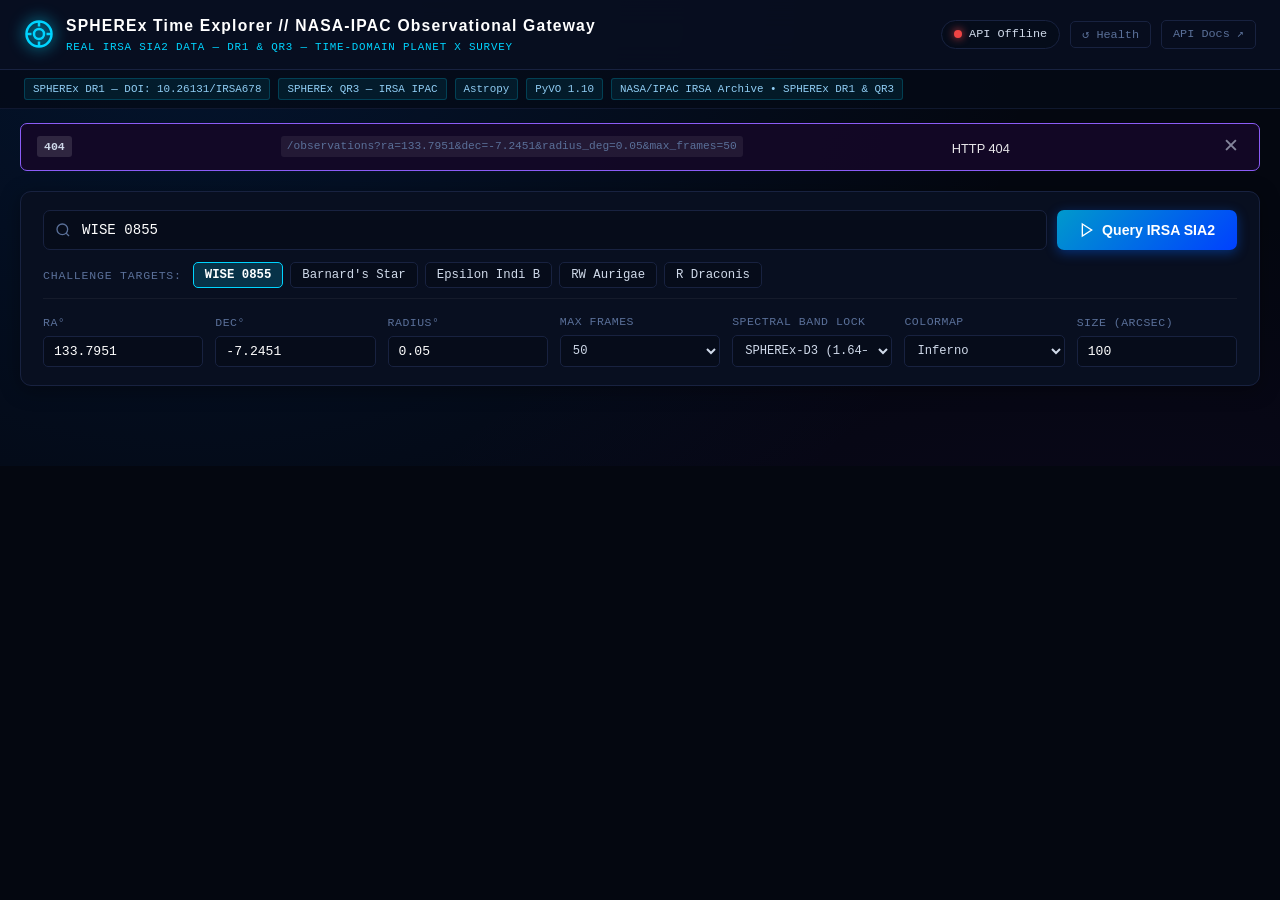
==== commit f035bdf6: "Add live proper-motion star tracking overlay, telemetry readout, and edge-clipped epoch guards" ====
--- a/index.html
+++ b/index.html
@@ -3,17 +3,21 @@
 <head>
 <meta charset="UTF-8">
 <meta name="viewport" content="width=device-width, initial-scale=1.0">
-<title>Project X-102 // NASA-IPAC Observational Gateway</title>
-<link rel="stylesheet" href="/static/styles.css?v=9">
+<title>SPHEREx Time Explorer // NASA-IPAC</title>
+<link rel="stylesheet" href="/static/styles.css?v=8">
 </head>
 <body>
 
 <!-- ── Header ── -->
 <header class="hdr">
   <div class="brand">
-    <img src="/static/logo.jpg" alt="Project X-102 Logo" class="brand-logo" onerror="this.onerror=null;this.src='logo.jpg';">
+    <svg class="brand-icon" viewBox="0 0 24 24" fill="none" stroke="currentColor" stroke-width="2">
+      <circle cx="12" cy="12" r="10"/><circle cx="12" cy="12" r="4"/>
+      <line x1="12" y1="2" x2="12" y2="6"/><line x1="12" y1="18" x2="12" y2="22"/>
+      <line x1="2" y1="12" x2="6" y2="12"/><line x1="18" y1="12" x2="22" y2="12"/>
+    </svg>
     <div class="brand-text">
-      <h1>Project X-102 // NASA-IPAC Observational Gateway</h1>
+      <h1>SPHEREx Time Explorer // NASA-IPAC Observational Gateway</h1>
       <div class="sub">Real IRSA SIA2 Data — DR1 &amp; QR3 — Time-Domain Planet X Survey</div>
     </div>
   </div>
@@ -380,6 +384,6 @@
 
 </main>
 
-<script src="/static/app.js?v=9"></script>
+<script src="/static/app.js?v=8"></script>
 </body>
 </html>
--- a/static/styles.css
+++ b/static/styles.css
@@ -79,16 +79,6 @@
   flex-shrink: 0;
 }
 
-.brand-logo {
-  width: 38px;
-  height: 38px;
-  object-fit: cover;
-  border-radius: 8px;
-  border: 1px solid rgba(0, 212, 255, 0.45);
-  box-shadow: 0 0 12px rgba(0, 212, 255, 0.35);
-  flex-shrink: 0;
-}
-
 .brand-text h1 {
   font-size: .98rem;
   font-weight: 700;
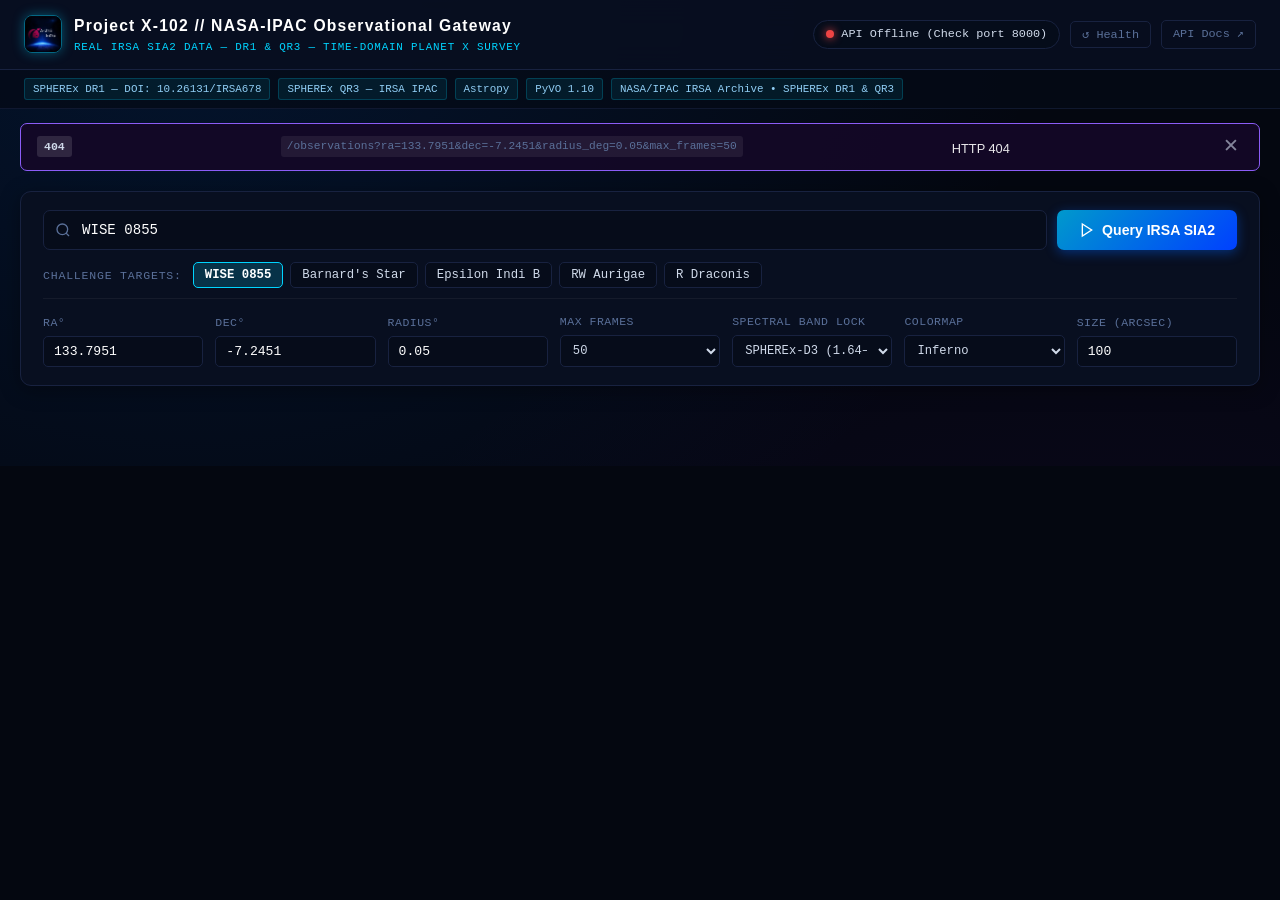
==== commit 6c8c4b08: "Update branding to Project X-102 with Astra Intra logo and robust multi-port API_BASE" ====
--- a/index.html
+++ b/index.html
@@ -3,21 +3,17 @@
 <head>
 <meta charset="UTF-8">
 <meta name="viewport" content="width=device-width, initial-scale=1.0">
-<title>SPHEREx Time Explorer // NASA-IPAC</title>
-<link rel="stylesheet" href="/static/styles.css?v=8">
+<title>Project X-102 // NASA-IPAC Observational Gateway</title>
+<link rel="stylesheet" href="/static/styles.css?v=9">
 </head>
 <body>
 
 <!-- ── Header ── -->
 <header class="hdr">
   <div class="brand">
-    <svg class="brand-icon" viewBox="0 0 24 24" fill="none" stroke="currentColor" stroke-width="2">
-      <circle cx="12" cy="12" r="10"/><circle cx="12" cy="12" r="4"/>
-      <line x1="12" y1="2" x2="12" y2="6"/><line x1="12" y1="18" x2="12" y2="22"/>
-      <line x1="2" y1="12" x2="6" y2="12"/><line x1="18" y1="12" x2="22" y2="12"/>
-    </svg>
+    <img src="/static/logo.jpg" alt="Project X-102 Logo" class="brand-logo" onerror="this.onerror=null;this.src='logo.jpg';">
     <div class="brand-text">
-      <h1>SPHEREx Time Explorer // NASA-IPAC Observational Gateway</h1>
+      <h1>Project X-102 // NASA-IPAC Observational Gateway</h1>
       <div class="sub">Real IRSA SIA2 Data — DR1 &amp; QR3 — Time-Domain Planet X Survey</div>
     </div>
   </div>
@@ -384,6 +380,6 @@
 
 </main>
 
-<script src="/static/app.js?v=8"></script>
+<script src="/static/app.js?v=9"></script>
 </body>
 </html>
--- a/static/styles.css
+++ b/static/styles.css
@@ -79,6 +79,16 @@
   flex-shrink: 0;
 }
 
+.brand-logo {
+  width: 38px;
+  height: 38px;
+  object-fit: cover;
+  border-radius: 8px;
+  border: 1px solid rgba(0, 212, 255, 0.45);
+  box-shadow: 0 0 12px rgba(0, 212, 255, 0.35);
+  flex-shrink: 0;
+}
+
 .brand-text h1 {
   font-size: .98rem;
   font-weight: 700;
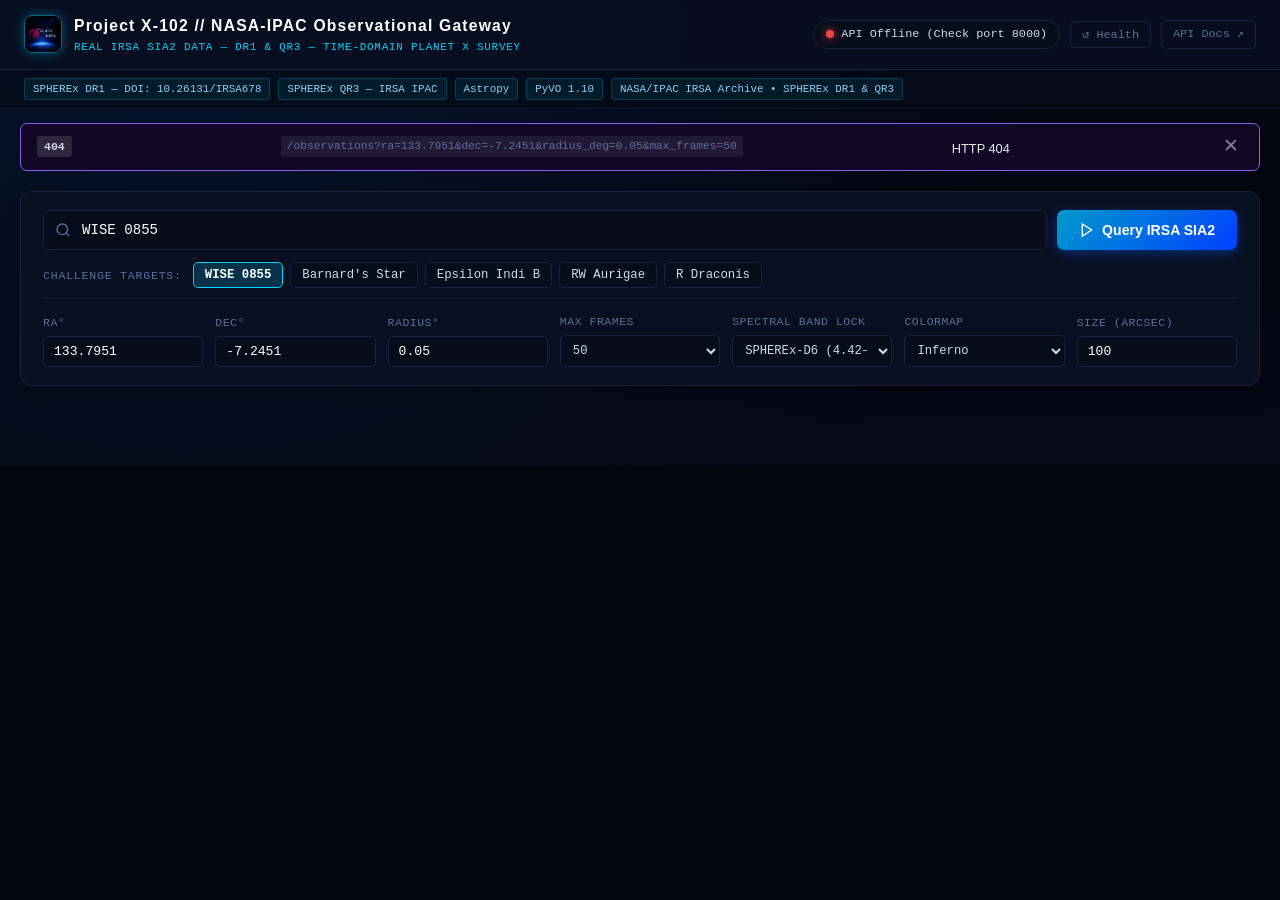
==== commit dec2def8: "Apply final polish: default WISE 0855 to D6, auto-select earliest vs latest epochs with MJy/sr unit," ====
--- a/index.html
+++ b/index.html
@@ -4,7 +4,7 @@
 <meta charset="UTF-8">
 <meta name="viewport" content="width=device-width, initial-scale=1.0">
 <title>Project X-102 // NASA-IPAC Observational Gateway</title>
-<link rel="stylesheet" href="/static/styles.css?v=9">
+<link rel="stylesheet" href="/static/styles.css?v=12">
 </head>
 <body>
 
@@ -102,10 +102,10 @@
           <option value="ALL">All Bands (D1–D6)</option>
           <option value="SPHEREx-D1">SPHEREx-D1 (0.75–1.11 μm)</option>
           <option value="SPHEREx-D2">SPHEREx-D2 (1.11–1.64 μm)</option>
-          <option value="SPHEREx-D3" selected>SPHEREx-D3 (1.64–2.42 μm)</option>
+          <option value="SPHEREx-D3">SPHEREx-D3 (1.64–2.42 μm)</option>
           <option value="SPHEREx-D4">SPHEREx-D4 (2.42–3.82 μm)</option>
           <option value="SPHEREx-D5">SPHEREx-D5 (3.82–4.42 μm)</option>
-          <option value="SPHEREx-D6">SPHEREx-D6 (4.42–5.00 μm)</option>
+          <option value="SPHEREx-D6" selected>SPHEREx-D6 (4.42–5.00 μm)</option>
         </select>
       </div>
       <div class="coord-group">
@@ -145,7 +145,7 @@
   </div>
 
   <!-- ── Empty State ── -->
-  <div id="empty-state">
+  <div id="empty-state" style="display:none">
     <div class="empty-icon">🔭</div>
     <div class="empty-title">No SPHEREx DR1/QR3 observations available for this field/epoch</div>
     <div class="empty-msg">No data available for this field/epoch — IRSA returned 0 observations for the queried position in spherex_dr1 and spherex_qr3. Try a larger radius or a different target.</div>
@@ -235,7 +235,10 @@
         <div class="track-telemetry-card" id="track-telemetry-card">
           <div class="track-hdr">
             <span class="track-title">✦ Target Track &amp; Proper Motion</span>
-            <span class="track-pa" id="track-pa">PA: —°</span>
+            <div style="display:flex;align-items:center;gap:6px">
+              <span class="track-badge" id="track-badge">Astrometric</span>
+              <span class="track-pa" id="track-pa">PA: —°</span>
+            </div>
           </div>
           <div class="track-grid">
             <div class="track-item">
@@ -263,6 +266,7 @@
               <span class="track-val" id="track-shift-px">Δpx: — px</span>
             </div>
           </div>
+          <div class="track-signature" id="track-signature"></div>
         </div>
       </div>
     </div>
@@ -380,6 +384,6 @@
 
 </main>
 
-<script src="/static/app.js?v=9"></script>
+<script src="/static/app.js?v=12"></script>
 </body>
 </html>
--- a/static/styles.css
+++ b/static/styles.css
@@ -1035,6 +1035,39 @@
   white-space: nowrap;
 }
 
+.track-badge {
+  display: inline-block;
+  padding: 2px 7px;
+  border-radius: 4px;
+  font-size: 0.65rem;
+  font-weight: 600;
+  letter-spacing: 0.4px;
+  text-transform: uppercase;
+  font-family: var(--mono);
+}
+
+.track-badge.photometric {
+  background: rgba(245, 158, 11, 0.18);
+  border: 1px solid rgba(245, 158, 11, 0.55);
+  color: #fbbf24;
+}
+
+.track-badge.astrometric {
+  background: rgba(6, 182, 212, 0.18);
+  border: 1px solid rgba(6, 182, 212, 0.55);
+  color: #22d3ee;
+}
+
+.track-signature {
+  font-size: 0.72rem;
+  color: #94a3b8;
+  margin-top: 8px;
+  line-height: 1.4;
+  border-top: 1px solid rgba(255, 255, 255, 0.08);
+  padding-top: 6px;
+  font-family: var(--sans);
+}
+
 .img-loader {
   position: absolute;
   inset: 0;
